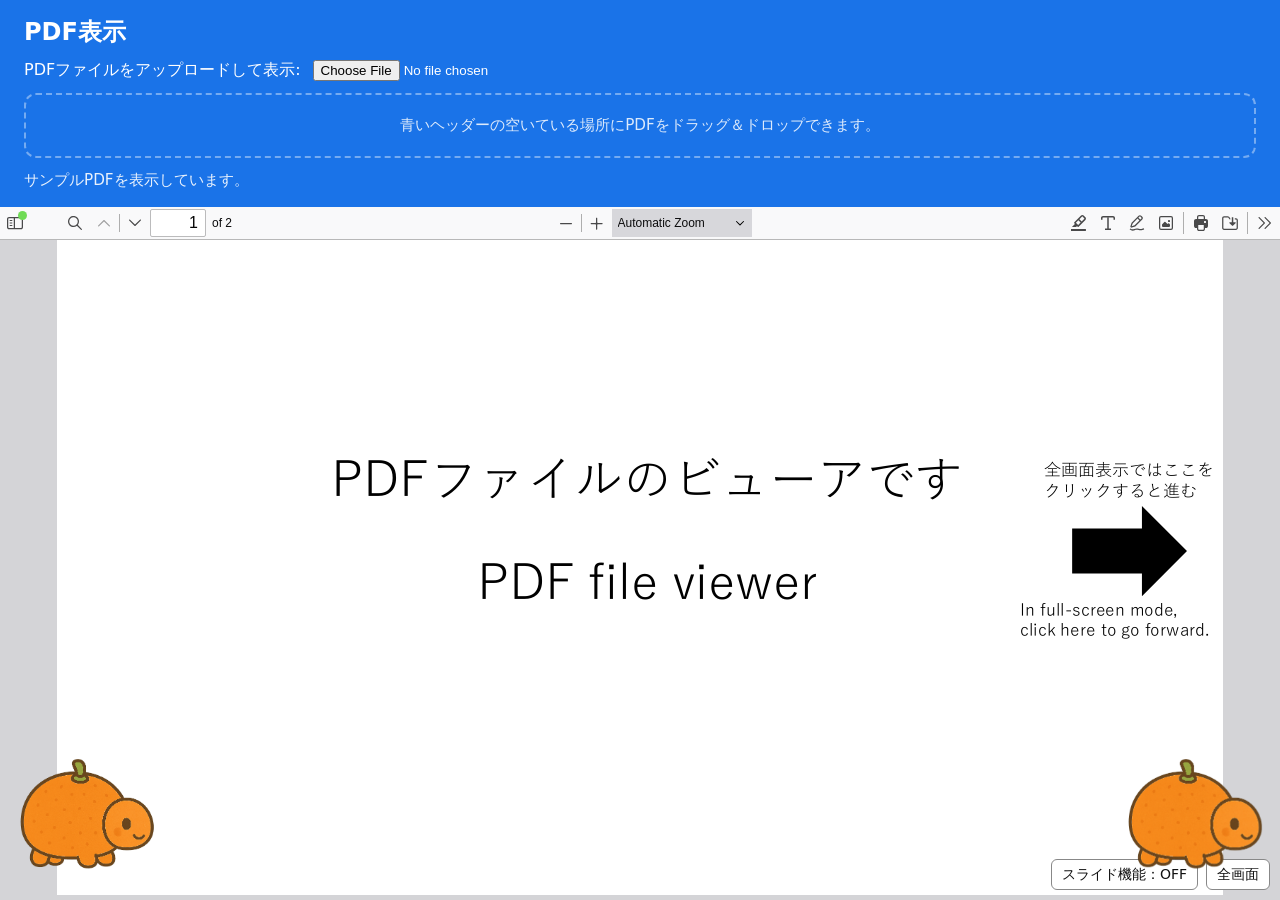
==== index.html @ 632ec13f "Ensure mascot animation runs independently of fullscreen state" ====
<!DOCTYPE html>
<html lang="ja">
<head>
  <meta charset="utf-8">
  <title>PDF Viewer</title>
  <link rel="icon" type="image/png" href="./mikankame.png">
  <meta name="viewport" content="width=device-width, initial-scale=1">
  <style>
    body {
      margin: 0;
      font-family: system-ui, -apple-system, BlinkMacSystemFont, "Segoe UI", sans-serif;
      display: flex;
      flex-direction: column;
      min-height: 100vh;
      background: #f5f5f5;
    }

    header {
      background: #1a73e8;
      color: white;
      padding: 1rem 1.5rem;
      display: flex;
      flex-direction: column;
      gap: 0.75rem;
      position: relative;
    }

    header h1 {
      margin: 0;
      font-size: 1.5rem;
      font-weight: 600;
    }

    #uploadControls {
      display: flex;
      flex-wrap: wrap;
      align-items: center;
      gap: 0.75rem;
    }

    #fileInput {
      color: white;
    }

    #status {
      font-size: 0.95rem;
      opacity: 0.9;
    }

    #headerDropZone {
      border: 2px dashed rgba(255, 255, 255, 0.4);
      border-radius: 12px;
      padding: 1.25rem;
      text-align: center;
      font-size: 0.95rem;
      color: rgba(255, 255, 255, 0.85);
      transition: background-color 0.2s ease, border-color 0.2s ease, color 0.2s ease;
    }

    #headerDropZone.is-active {
      border-color: #fff;
      background-color: rgba(255, 255, 255, 0.15);
      color: #fff;
    }

    .is-hidden {
      display: none !important;
    }

    main {
      flex: 1;
      display: flex;
      min-height: 0;
    }

    #viewerFrame {
      width: 100%;
      border: none;
      flex: 1;
      min-height: 0;
    }
    @keyframes mascotSlideAcross {
      from {
        transform: translateX(0);
      }

      to {
        transform: translateX(calc(100vw - 100% - 32px));
      }
    }

    #mascot {
      position: fixed;
      left: 16px;
      bottom: 16px;
      width: min(140px, 25vw);
      max-width: 40vw;
      opacity: 0;
      pointer-events: none;
      transform: translateX(0);
      transition: opacity 0.2s ease;
      z-index: 10;
    }

    #mascot.is-animating {
      animation: mascotSlideAcross var(--mascot-duration, 6s) ease-in-out forwards;
      opacity: 1;
    }
  </style>
</head>
<body>
  <header>
    <h1>PDF表示</h1>
    <div id="uploadControls">
      <label for="fileInput">PDFファイルをアップロードして表示:</label>
      <input id="fileInput" type="file" accept="application/pdf">
    </div>
    <div id="headerDropZone">青いヘッダーの空いている場所にPDFをドラッグ＆ドロップできます。</div>
    <div id="status">サンプルPDFを表示しています。</div>
  </header>
  <main>
    <iframe id="viewerFrame" title="PDF viewer"></iframe>
  </main>
  <img id="mascot" src="./mikankame.png" alt="みかんとカメのイラスト">

  <script>
    const DEFAULT_PDF = './pdffileviewer.pdf';
    const MASCOT_ANIMATION_DURATION_MS = 8000;
    const MIKANKAME_HIDE_STORAGE_KEY = 'mikankameHidden';
    const viewerFrame = document.getElementById('viewerFrame');
    const fileInput = document.getElementById('fileInput');
    const status = document.getElementById('status');
    const header = document.querySelector('header');
    const headerDropZone = document.getElementById('headerDropZone');
    const mascot = document.getElementById('mascot');

    let currentObjectUrl = null;
    let dropZoneDepth = 0;

    function postMessageToViewer(data) {
      try {
        viewerFrame.contentWindow?.postMessage(data, '*');
      } catch (error) {
        console.warn('Failed to communicate with the embedded viewer.', error);
      }
    }

    function requestViewerMascotAnimation() {
      postMessageToViewer({ type: 'play-mikankame-animation' });
    }

    function notifyViewerAboutMascotVisibility() {
      postMessageToViewer({ type: 'update-mikankame-visibility' });
    }

    function shouldHideMascot() {
      try {
        return localStorage.getItem(MIKANKAME_HIDE_STORAGE_KEY) === 'true';
      } catch (error) {
        console.warn('Failed to access mikankame preference from localStorage.', error);
        return false;
      }
    }

    function updateMascotVisibility() {
      if (!mascot) {
        return;
      }

      const shouldHide = shouldHideMascot();
      mascot.classList.toggle('is-hidden', shouldHide);
      if (shouldHide) {
        mascot.classList.remove('is-animating');
      }

      notifyViewerAboutMascotVisibility();
    }

    function setViewerSource(url, description) {
      const viewerUrl = `./web/viewer.html?file=${encodeURIComponent(url)}#toolbar=0`;
      viewerFrame.src = viewerUrl;
      status.textContent = description;
      playMascotAnimation();
    }

    function playMascotAnimation() {
      if (!mascot || shouldHideMascot()) {
        return;
      }

      mascot.style.setProperty('--mascot-duration', `${MASCOT_ANIMATION_DURATION_MS}ms`);
      mascot.style.transform = 'translateX(0)';
      mascot.classList.remove('is-animating');
      // Force reflow so that removing the class allows the animation to restart.
      void mascot.offsetWidth;
      mascot.classList.add('is-animating');

      requestViewerMascotAnimation();
    }

    function loadPdfFile(file) {
      if (!file) {
        return;
      }

      resetObjectUrl();
      currentObjectUrl = URL.createObjectURL(file);
      setViewerSource(currentObjectUrl, `${file.name} を表示しています。`);
      header.classList.add('is-hidden');
    }

    function resetObjectUrl() {
      if (currentObjectUrl) {
        URL.revokeObjectURL(currentObjectUrl);
        currentObjectUrl = null;
      }
    }

    function isPdfFile(file) {
      return file && (file.type === 'application/pdf' || file.name.toLowerCase().endsWith('.pdf'));
    }

    function isFileDrag(event) {
      return Boolean(event.dataTransfer && Array.from(event.dataTransfer.types).includes('Files'));
    }

    function isInUploadControls(event) {
      return event.composedPath().some(
        (element) => element instanceof HTMLElement && element.id === 'uploadControls',
      );
    }

    function activateDropZone() {
      headerDropZone.classList.add('is-active');
    }

    function deactivateDropZone() {
      dropZoneDepth = 0;
      headerDropZone.classList.remove('is-active');
    }

    fileInput.addEventListener('change', () => {
      const [file] = fileInput.files;
      if (!isPdfFile(file)) {
        status.textContent = 'PDFファイルを選択してください。';
        return;
      }

      loadPdfFile(file);
    });

    header.addEventListener('dragenter', (event) => {
      if (!isFileDrag(event) || isInUploadControls(event)) {
        return;
      }

      dropZoneDepth += 1;
      event.preventDefault();
      activateDropZone();
    });

    header.addEventListener('dragover', (event) => {
      if (!isFileDrag(event) || isInUploadControls(event)) {
        return;
      }

      event.preventDefault();
      event.dataTransfer.dropEffect = 'copy';
      activateDropZone();
    });

    header.addEventListener('dragleave', (event) => {
      if (!isFileDrag(event) || isInUploadControls(event)) {
        return;
      }

      dropZoneDepth = Math.max(dropZoneDepth - 1, 0);
      if (dropZoneDepth === 0) {
        deactivateDropZone();
      }
    });

    header.addEventListener('drop', (event) => {
      if (isInUploadControls(event) || !event.dataTransfer) {
        return;
      }

      event.preventDefault();
      deactivateDropZone();

      const pdfFile = Array.from(event.dataTransfer.files).find(isPdfFile);
      if (!pdfFile) {
        status.textContent = 'PDFファイルをドロップしてください。';
        return;
      }

      loadPdfFile(pdfFile);
    });

    window.addEventListener('beforeunload', resetObjectUrl);

    document.addEventListener('fullscreenchange', () => {
      if (document.fullscreenElement === viewerFrame && !shouldHideMascot()) {
        requestViewerMascotAnimation();
      }
    });

    viewerFrame.addEventListener('load', () => {
      notifyViewerAboutMascotVisibility();
    });

    updateMascotVisibility();
    setViewerSource(DEFAULT_PDF, 'サンプルPDFを表示しています。');
  </script>
</body>
</html>
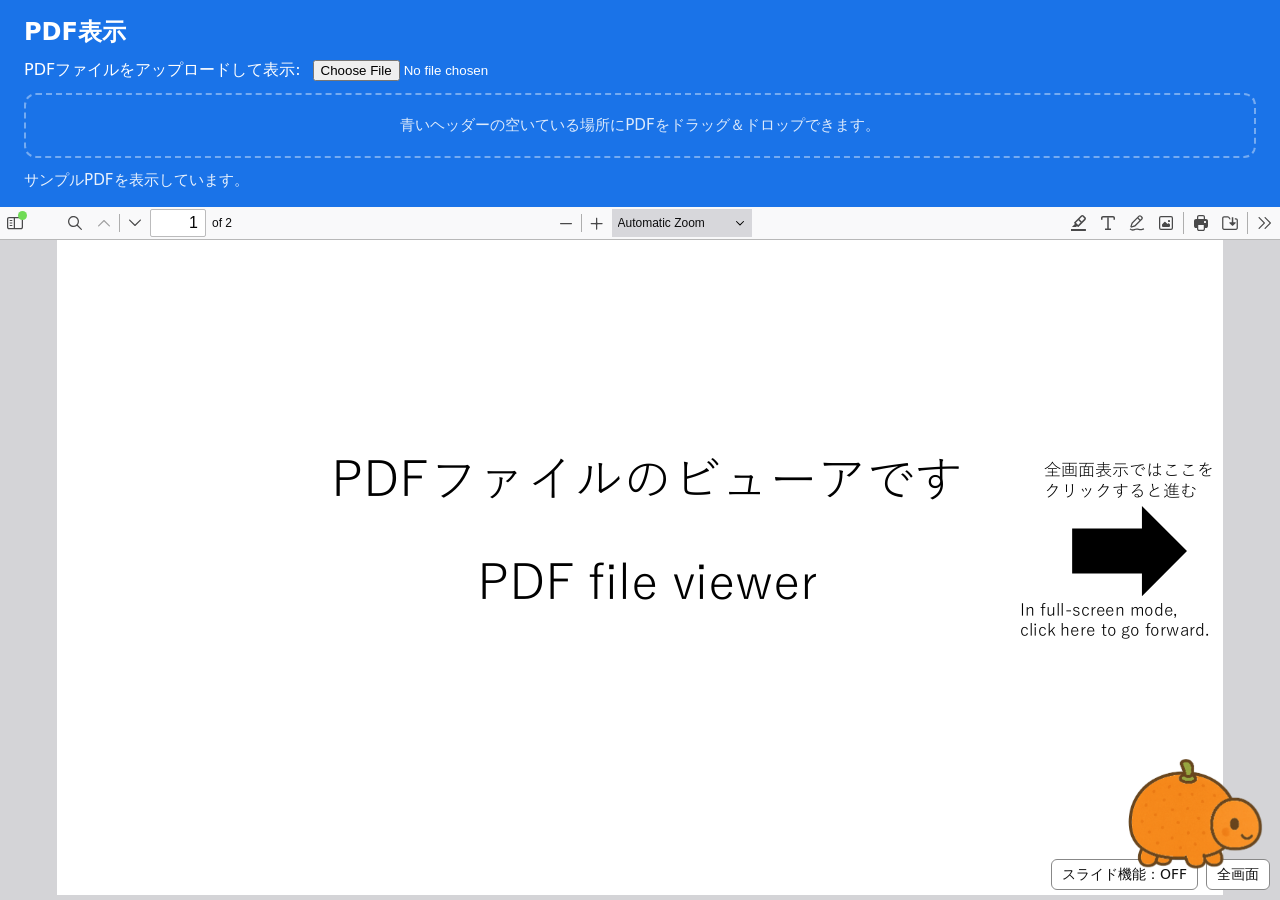
==== commit 8323832b: "Add Japanese summary of recent mikankame change" ====
--- a/index.html
+++ b/index.html
@@ -177,8 +177,11 @@
     }
 
     function setViewerSource(url, description) {
-      const viewerUrl = `./web/viewer.html?file=${encodeURIComponent(url)}#toolbar=0`;
-      viewerFrame.src = viewerUrl;
+      const viewerUrl = new URL('./web/viewer.html', window.location.href);
+      viewerUrl.searchParams.set('file', url);
+      viewerUrl.searchParams.set('hideMikankame', '1');
+      viewerUrl.hash = 'toolbar=0';
+      viewerFrame.src = viewerUrl.toString();
       status.textContent = description;
       playMascotAnimation();
     }
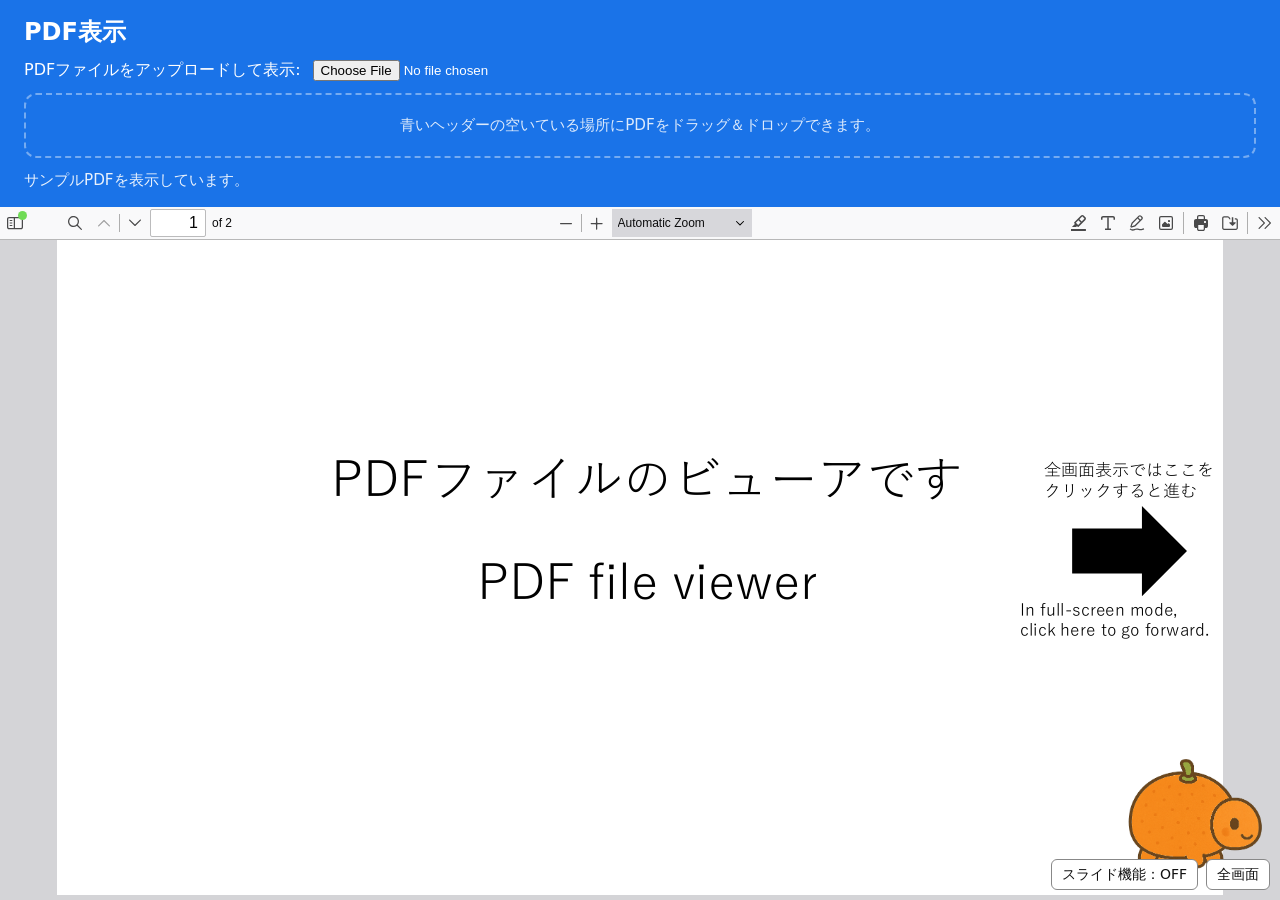
==== commit 044e3058: "Hide duplicate mascot on landing page" ====
--- a/index.html
+++ b/index.html
@@ -78,33 +78,6 @@
       border: none;
       flex: 1;
       min-height: 0;
-    }
-    @keyframes mascotSlideAcross {
-      from {
-        transform: translateX(0);
-      }
-
-      to {
-        transform: translateX(calc(100vw - 100% - 32px));
-      }
-    }
-
-    #mascot {
-      position: fixed;
-      left: 16px;
-      bottom: 16px;
-      width: min(140px, 25vw);
-      max-width: 40vw;
-      opacity: 0;
-      pointer-events: none;
-      transform: translateX(0);
-      transition: opacity 0.2s ease;
-      z-index: 10;
-    }
-
-    #mascot.is-animating {
-      animation: mascotSlideAcross var(--mascot-duration, 6s) ease-in-out forwards;
-      opacity: 1;
     }
   </style>
 </head>
@@ -121,19 +94,15 @@
   <main>
     <iframe id="viewerFrame" title="PDF viewer"></iframe>
   </main>
-  <img id="mascot" src="./mikankame.png" alt="みかんとカメのイラスト">
 
   <script>
     const DEFAULT_PDF = './pdffileviewer.pdf';
-    const MASCOT_ANIMATION_DURATION_MS = 8000;
     const MIKANKAME_HIDE_STORAGE_KEY = 'mikankameHidden';
     const viewerFrame = document.getElementById('viewerFrame');
     const fileInput = document.getElementById('fileInput');
     const status = document.getElementById('status');
     const header = document.querySelector('header');
     const headerDropZone = document.getElementById('headerDropZone');
-    const mascot = document.getElementById('mascot');
-
     let currentObjectUrl = null;
     let dropZoneDepth = 0;
 
@@ -163,40 +132,21 @@
     }
 
     function updateMascotVisibility() {
-      if (!mascot) {
-        return;
-      }
-
-      const shouldHide = shouldHideMascot();
-      mascot.classList.toggle('is-hidden', shouldHide);
-      if (shouldHide) {
-        mascot.classList.remove('is-animating');
-      }
-
       notifyViewerAboutMascotVisibility();
     }
 
     function setViewerSource(url, description) {
-      const viewerUrl = new URL('./web/viewer.html', window.location.href);
-      viewerUrl.searchParams.set('file', url);
-      viewerUrl.searchParams.set('hideMikankame', '1');
-      viewerUrl.hash = 'toolbar=0';
-      viewerFrame.src = viewerUrl.toString();
+      const viewerUrl = `./web/viewer.html?file=${encodeURIComponent(url)}#toolbar=0`;
+      viewerFrame.src = viewerUrl;
       status.textContent = description;
       playMascotAnimation();
     }
 
     function playMascotAnimation() {
-      if (!mascot || shouldHideMascot()) {
-        return;
-      }
-
-      mascot.style.setProperty('--mascot-duration', `${MASCOT_ANIMATION_DURATION_MS}ms`);
-      mascot.style.transform = 'translateX(0)';
-      mascot.classList.remove('is-animating');
-      // Force reflow so that removing the class allows the animation to restart.
-      void mascot.offsetWidth;
-      mascot.classList.add('is-animating');
+      if (shouldHideMascot()) {
+        notifyViewerAboutMascotVisibility();
+        return;
+      }
 
       requestViewerMascotAnimation();
     }
@@ -303,13 +253,14 @@
     window.addEventListener('beforeunload', resetObjectUrl);
 
     document.addEventListener('fullscreenchange', () => {
-      if (document.fullscreenElement === viewerFrame && !shouldHideMascot()) {
-        requestViewerMascotAnimation();
+      if (document.fullscreenElement === viewerFrame) {
+        playMascotAnimation();
       }
     });
 
     viewerFrame.addEventListener('load', () => {
       notifyViewerAboutMascotVisibility();
+      playMascotAnimation();
     });
 
     updateMascotVisibility();
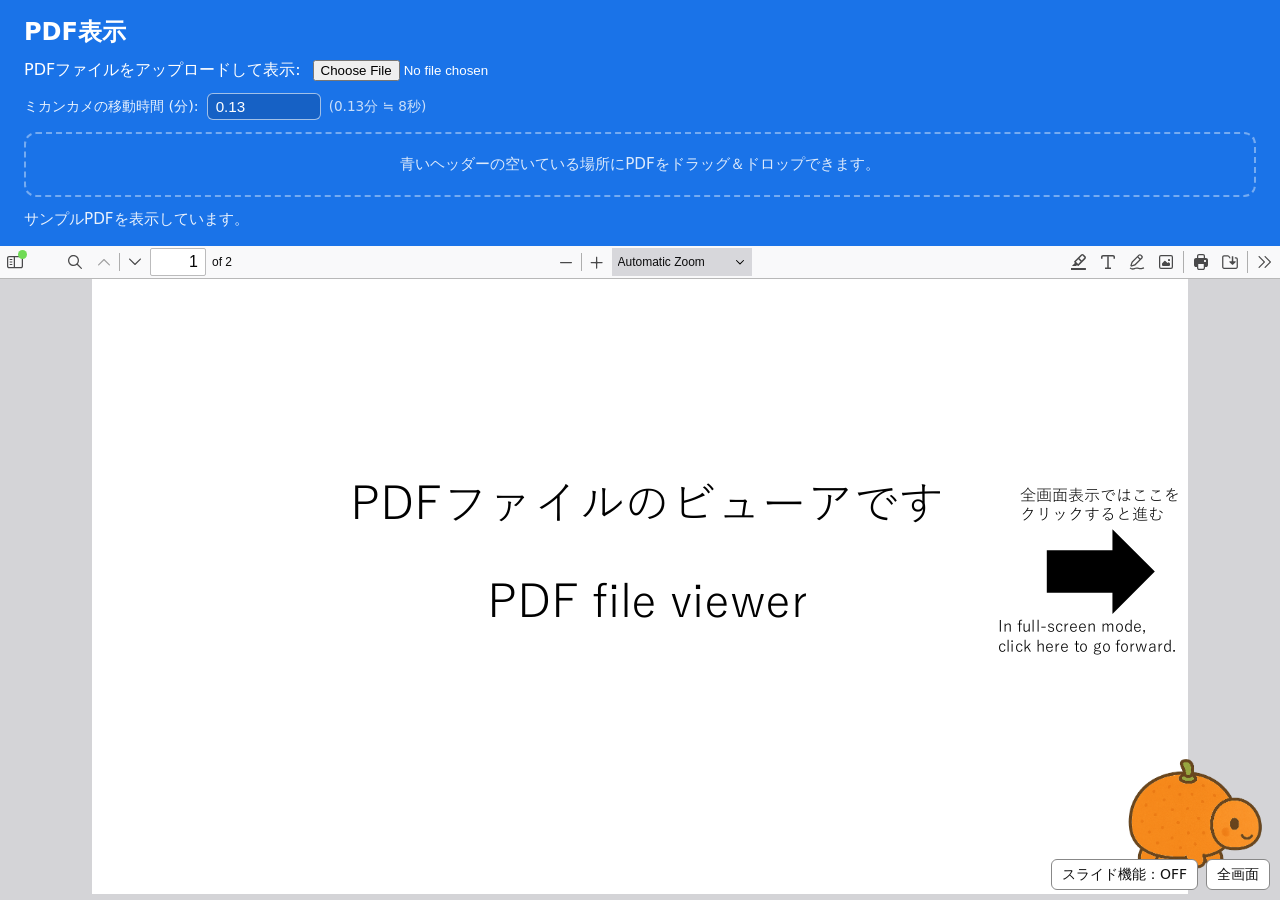
==== commit 5487a484: "Add UI to configure mascot animation duration" ====
--- a/index.html
+++ b/index.html
@@ -38,6 +38,35 @@
       gap: 0.75rem;
     }
 
+    #mascotControls {
+      display: flex;
+      flex-wrap: wrap;
+      align-items: center;
+      gap: 0.5rem;
+      color: rgba(255, 255, 255, 0.9);
+      font-size: 0.9rem;
+    }
+
+    #mascotDurationInput {
+      width: 6rem;
+      padding: 0.25rem 0.5rem;
+      border-radius: 6px;
+      border: 1px solid rgba(255, 255, 255, 0.6);
+      background: rgba(0, 0, 0, 0.15);
+      color: #fff;
+      font-size: 0.95rem;
+    }
+
+    #mascotDurationInput:focus {
+      outline: 2px solid rgba(255, 255, 255, 0.7);
+      outline-offset: 1px;
+    }
+
+    #mascotDurationSummary {
+      font-size: 0.85rem;
+      opacity: 0.85;
+    }
+
     #fileInput {
       color: white;
     }
@@ -88,6 +117,18 @@
       <label for="fileInput">PDFファイルをアップロードして表示:</label>
       <input id="fileInput" type="file" accept="application/pdf">
     </div>
+    <div id="mascotControls">
+      <label for="mascotDurationInput">ミカンカメの移動時間 (分):</label>
+      <input
+        id="mascotDurationInput"
+        type="number"
+        min="0.1"
+        step="0.01"
+        inputmode="decimal"
+        aria-describedby="mascotDurationSummary"
+      >
+      <span id="mascotDurationSummary"></span>
+    </div>
     <div id="headerDropZone">青いヘッダーの空いている場所にPDFをドラッグ＆ドロップできます。</div>
     <div id="status">サンプルPDFを表示しています。</div>
   </header>
@@ -98,11 +139,15 @@
   <script>
     const DEFAULT_PDF = './pdffileviewer.pdf';
     const MIKANKAME_HIDE_STORAGE_KEY = 'mikankameHidden';
+    const MIKANKAME_DURATION_STORAGE_KEY = 'mikankameDurationMinutes';
+    const DEFAULT_MASCOT_DURATION_MINUTES = 8 / 60;
     const viewerFrame = document.getElementById('viewerFrame');
     const fileInput = document.getElementById('fileInput');
     const status = document.getElementById('status');
     const header = document.querySelector('header');
     const headerDropZone = document.getElementById('headerDropZone');
+    const mascotDurationInput = document.getElementById('mascotDurationInput');
+    const mascotDurationSummary = document.getElementById('mascotDurationSummary');
     let currentObjectUrl = null;
     let dropZoneDepth = 0;
 
@@ -120,6 +165,14 @@
 
     function notifyViewerAboutMascotVisibility() {
       postMessageToViewer({ type: 'update-mikankame-visibility' });
+    }
+
+    function notifyViewerAboutMascotDuration(minutes) {
+      const durationMinutes = minutes ?? getEffectiveMascotDurationMinutes();
+      postMessageToViewer({
+        type: 'update-mikankame-duration',
+        durationMinutes,
+      });
     }
 
     function shouldHideMascot() {
@@ -131,6 +184,87 @@
       }
     }
 
+    function getStoredMascotDurationMinutes() {
+      try {
+        const stored = localStorage.getItem(MIKANKAME_DURATION_STORAGE_KEY);
+        if (!stored) {
+          return null;
+        }
+
+        const parsed = Number(stored);
+        if (!Number.isFinite(parsed) || parsed <= 0) {
+          return null;
+        }
+
+        return parsed;
+      } catch (error) {
+        console.warn('Failed to read mikankame duration from localStorage.', error);
+        return null;
+      }
+    }
+
+    function getEffectiveMascotDurationMinutes() {
+      return getStoredMascotDurationMinutes() ?? DEFAULT_MASCOT_DURATION_MINUTES;
+    }
+
+    function formatDurationMinutes(minutes) {
+      if (!Number.isFinite(minutes)) {
+        return '';
+      }
+
+      const rounded = Math.round(minutes * 100) / 100;
+      return rounded.toString();
+    }
+
+    function updateMascotDurationSummary(minutes) {
+      if (!mascotDurationSummary) {
+        return;
+      }
+
+      if (!Number.isFinite(minutes) || minutes <= 0) {
+        mascotDurationSummary.textContent = '';
+        return;
+      }
+
+      const seconds = minutes * 60;
+      const minutesText = minutes >= 1
+        ? `${Math.round(minutes * 10) / 10}分`
+        : `${Math.round(minutes * 100) / 100}分`;
+      const secondsText = `${Math.round(seconds)}秒`;
+      mascotDurationSummary.textContent = `(${minutesText} ≒ ${secondsText})`;
+    }
+
+    function updateMascotDurationInput(minutes) {
+      if (!mascotDurationInput) {
+        return;
+      }
+
+      const effectiveMinutes = minutes ?? getEffectiveMascotDurationMinutes();
+      mascotDurationInput.value = formatDurationMinutes(effectiveMinutes);
+      updateMascotDurationSummary(effectiveMinutes);
+    }
+
+    function storeMascotDurationMinutes(minutes) {
+      try {
+        localStorage.setItem(MIKANKAME_DURATION_STORAGE_KEY, String(minutes));
+      } catch (error) {
+        console.warn('Failed to store mikankame duration in localStorage.', error);
+      }
+    }
+
+    function setMascotDurationMinutes(minutes) {
+      if (!Number.isFinite(minutes) || minutes <= 0) {
+        updateMascotDurationInput();
+        status.textContent = '正の数値の分数を入力してください。';
+        return;
+      }
+
+      storeMascotDurationMinutes(minutes);
+      updateMascotDurationInput(minutes);
+      notifyViewerAboutMascotDuration(minutes);
+      status.textContent = `移動時間を約${Math.round(minutes * 10) / 10}分に設定しました。`;
+    }
+
     function updateMascotVisibility() {
       notifyViewerAboutMascotVisibility();
     }
@@ -260,10 +394,21 @@
 
     viewerFrame.addEventListener('load', () => {
       notifyViewerAboutMascotVisibility();
+      notifyViewerAboutMascotDuration();
       playMascotAnimation();
     });
 
+    mascotDurationInput?.addEventListener('change', () => {
+      const minutes = Number(mascotDurationInput.value);
+      setMascotDurationMinutes(minutes);
+    });
+
+    mascotDurationInput?.addEventListener('blur', () => {
+      updateMascotDurationInput();
+    });
+
     updateMascotVisibility();
+    updateMascotDurationInput();
     setViewerSource(DEFAULT_PDF, 'サンプルPDFを表示しています。');
   </script>
 </body>
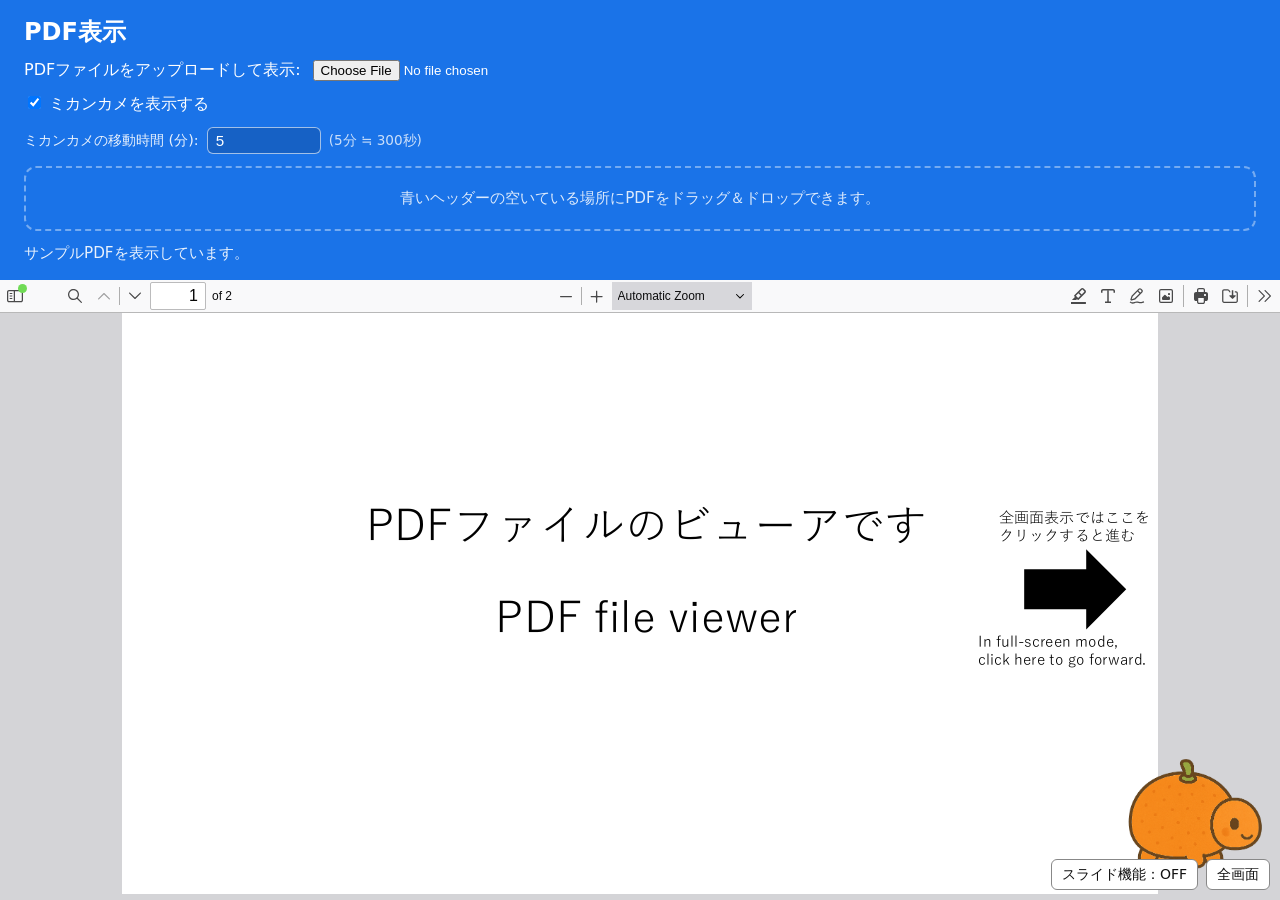
==== commit 23fc244b: "Add mascot visibility setting and extend animation duration" ====
--- a/index.html
+++ b/index.html
@@ -116,6 +116,12 @@
     <div id="uploadControls">
       <label for="fileInput">PDFファイルをアップロードして表示:</label>
       <input id="fileInput" type="file" accept="application/pdf">
+    </div>
+    <div id="mascotVisibilityControls">
+      <label>
+        <input id="mascotVisibilityCheckbox" type="checkbox" checked>
+        ミカンカメを表示する
+      </label>
     </div>
     <div id="mascotControls">
       <label for="mascotDurationInput">ミカンカメの移動時間 (分):</label>
@@ -140,12 +146,13 @@
     const DEFAULT_PDF = './pdffileviewer.pdf';
     const MIKANKAME_HIDE_STORAGE_KEY = 'mikankameHidden';
     const MIKANKAME_DURATION_STORAGE_KEY = 'mikankameDurationMinutes';
-    const DEFAULT_MASCOT_DURATION_MINUTES = 8 / 60;
+    const DEFAULT_MASCOT_DURATION_MINUTES = 5;
     const viewerFrame = document.getElementById('viewerFrame');
     const fileInput = document.getElementById('fileInput');
     const status = document.getElementById('status');
     const header = document.querySelector('header');
     const headerDropZone = document.getElementById('headerDropZone');
+    const mascotVisibilityCheckbox = document.getElementById('mascotVisibilityCheckbox');
     const mascotDurationInput = document.getElementById('mascotDurationInput');
     const mascotDurationSummary = document.getElementById('mascotDurationSummary');
     let currentObjectUrl = null;
@@ -184,6 +191,22 @@
       }
     }
 
+    function setShouldHideMascot(shouldHide) {
+      try {
+        localStorage.setItem(MIKANKAME_HIDE_STORAGE_KEY, shouldHide ? 'true' : 'false');
+      } catch (error) {
+        console.warn('Failed to store mikankame preference in localStorage.', error);
+      }
+    }
+
+    function updateMascotVisibilityControl() {
+      if (!mascotVisibilityCheckbox) {
+        return;
+      }
+
+      mascotVisibilityCheckbox.checked = !shouldHideMascot();
+    }
+
     function getStoredMascotDurationMinutes() {
       try {
         const stored = localStorage.getItem(MIKANKAME_DURATION_STORAGE_KEY);
@@ -266,7 +289,20 @@
     }
 
     function updateMascotVisibility() {
+      updateMascotVisibilityControl();
       notifyViewerAboutMascotVisibility();
+    }
+
+    function setMascotVisibilityPreference(shouldShow) {
+      setShouldHideMascot(!shouldShow);
+      updateMascotVisibility();
+
+      if (shouldShow) {
+        playMascotAnimation();
+        status.textContent = 'ミカンカメを表示します。';
+      } else {
+        status.textContent = 'ミカンカメを表示しません。';
+      }
     }
 
     function setViewerSource(url, description) {
@@ -405,6 +441,10 @@
 
     mascotDurationInput?.addEventListener('blur', () => {
       updateMascotDurationInput();
+    });
+
+    mascotVisibilityCheckbox?.addEventListener('change', () => {
+      setMascotVisibilityPreference(mascotVisibilityCheckbox.checked);
     });
 
     updateMascotVisibility();
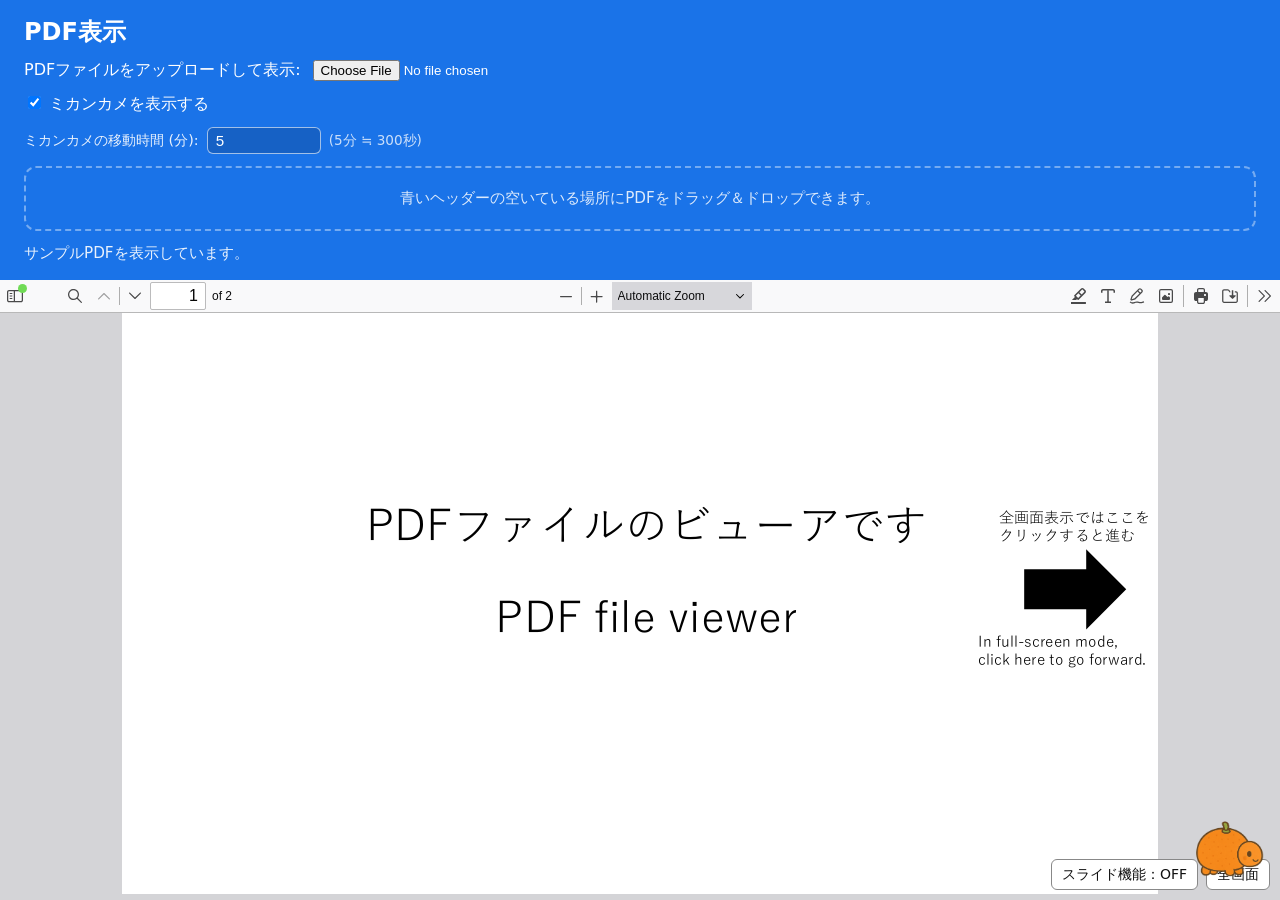
==== commit dc16b981: "Timer set 1 minute order" ====
--- a/index.html
+++ b/index.html
@@ -128,8 +128,8 @@
       <input
         id="mascotDurationInput"
         type="number"
-        min="0.1"
-        step="0.01"
+        min="1.0"
+        step="1.00"
         inputmode="decimal"
         aria-describedby="mascotDurationSummary"
       >
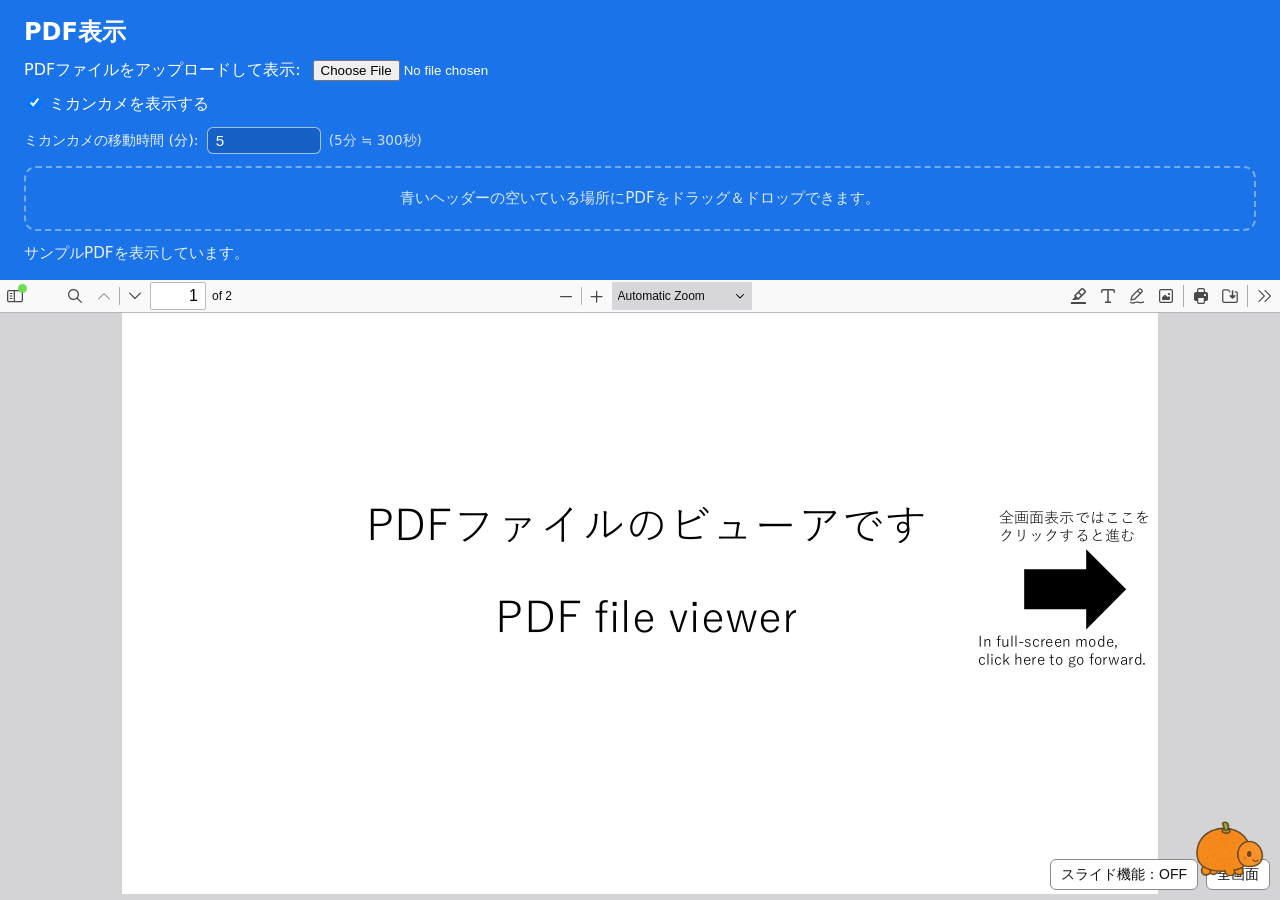
==== commit fa006e59: "クエリパラメータの修正" ====
--- a/index.html
+++ b/index.html
@@ -447,6 +447,27 @@
       setMascotVisibilityPreference(mascotVisibilityCheckbox.checked);
     });
 
+    // URLパラメータの読み取り処理
+    const urlParams = new URLSearchParams(window.location.search);
+
+    // 1. 時間設定 (time=5 など)
+    const timeParam = urlParams.get('time');
+    if (timeParam) {
+      const minutes = parseFloat(timeParam);
+      // 正しい数値であれば設定を上書き保存し、画面にも反映
+      if (Number.isFinite(minutes) && minutes > 0) {
+        setMascotDurationMinutes(minutes);
+      }
+    }
+
+    // 2. 表示/非表示設定 (guide=on/off)
+    const guideParam = urlParams.get('guide');
+    if (guideParam === 'on') {
+      setMascotVisibilityPreference(true);
+    } else if (guideParam === 'off') {
+      setMascotVisibilityPreference(false);
+    }
+
     updateMascotVisibility();
     updateMascotDurationInput();
     setViewerSource(DEFAULT_PDF, 'サンプルPDFを表示しています。');
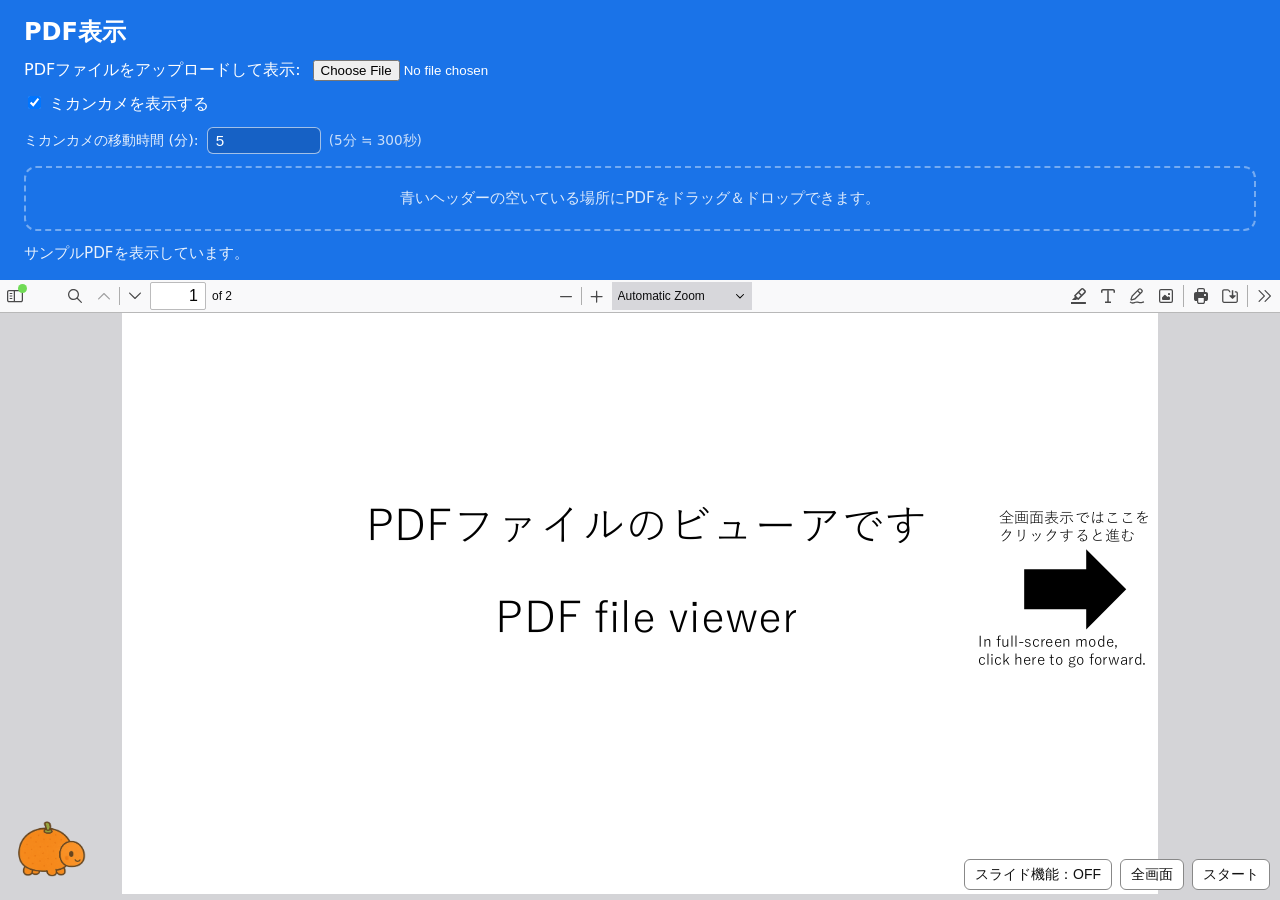
==== commit d00a6f34: "みかん亀の移動開始をPDF読み込み時から手動スタートボタンに変更 PDF読み込みや全画面化のタイミングで自動的に亀が動き出していたが、 リンクを開くと全画面が解除されるなどの理由で不都合だったため、 " ====
--- a/index.html
+++ b/index.html
@@ -166,10 +166,6 @@
       }
     }
 
-    function requestViewerMascotAnimation() {
-      postMessageToViewer({ type: 'play-mikankame-animation' });
-    }
-
     function notifyViewerAboutMascotVisibility() {
       postMessageToViewer({ type: 'update-mikankame-visibility' });
     }
@@ -298,7 +294,6 @@
       updateMascotVisibility();
 
       if (shouldShow) {
-        playMascotAnimation();
         status.textContent = 'ミカンカメを表示します。';
       } else {
         status.textContent = 'ミカンカメを表示しません。';
@@ -309,16 +304,6 @@
       const viewerUrl = `./web/viewer.html?file=${encodeURIComponent(url)}#toolbar=0`;
       viewerFrame.src = viewerUrl;
       status.textContent = description;
-      playMascotAnimation();
-    }
-
-    function playMascotAnimation() {
-      if (shouldHideMascot()) {
-        notifyViewerAboutMascotVisibility();
-        return;
-      }
-
-      requestViewerMascotAnimation();
     }
 
     function loadPdfFile(file) {
@@ -422,16 +407,9 @@
 
     window.addEventListener('beforeunload', resetObjectUrl);
 
-    document.addEventListener('fullscreenchange', () => {
-      if (document.fullscreenElement === viewerFrame) {
-        playMascotAnimation();
-      }
-    });
-
     viewerFrame.addEventListener('load', () => {
       notifyViewerAboutMascotVisibility();
       notifyViewerAboutMascotDuration();
-      playMascotAnimation();
     });
 
     mascotDurationInput?.addEventListener('change', () => {
